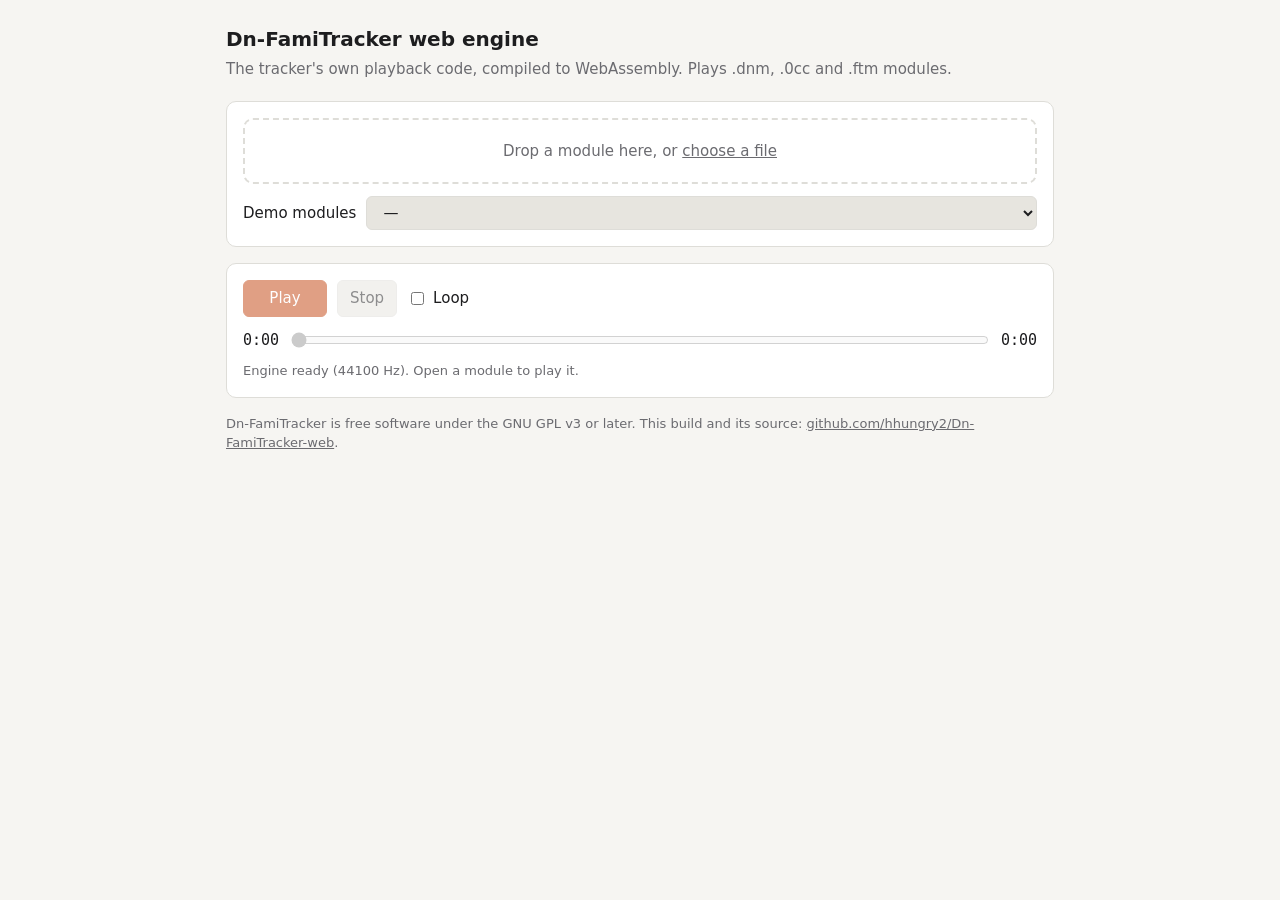
==== web/html/index.html @ 6a3c028e "web: WebAssembly build of the playback engine The module loader, sound generator, channel handlers a" ====
<!doctype html>
<html lang="en">
<head>
<meta charset="utf-8">
<meta name="viewport" content="width=device-width, initial-scale=1">
<title>Dn-FamiTracker web engine</title>
<style>
  :root {
    --bg: #f6f5f2; --panel: #ffffff; --text: #1d1d1f; --muted: #6b6b70; --line: #deddd8;
    --accent: #c2410c; --accent-text: #ffffff; --off: #e7e5df; --mono: ui-monospace, "SFMono-Regular", Consolas, monospace;
  }
  @media (prefers-color-scheme: dark) {
    :root { --bg: #151517; --panel: #1f1f22; --text: #ececef; --muted: #9a9aa2; --line: #333338; --accent: #fb923c; --accent-text: #151517; --off: #2a2a2e; }
  }
  * { box-sizing: border-box; }
  body { margin: 0; background: var(--bg); color: var(--text); font: 15px/1.5 system-ui, sans-serif; }
  main { max-width: 860px; margin: 0 auto; padding: 24px 16px 48px; }
  h1 { font-size: 20px; margin: 0 0 4px; }
  .sub { color: var(--muted); margin: 0 0 20px; }
  section { background: var(--panel); border: 1px solid var(--line); border-radius: 10px; padding: 16px; margin-bottom: 16px; }
  #drop { border: 2px dashed var(--line); border-radius: 10px; padding: 20px; text-align: center; color: var(--muted); }
  #drop.over { border-color: var(--accent); color: var(--text); }
  .row { display: flex; gap: 10px; align-items: center; flex-wrap: wrap; }
  button, select { font: inherit; color: var(--text); background: var(--off); border: 1px solid var(--line); border-radius: 6px; padding: 6px 12px; cursor: pointer; }
  select { max-width: 100%; min-width: 0; }
  #demo { flex: 1; }
  button:disabled { opacity: 0.5; cursor: default; }
  button.primary { background: var(--accent); color: var(--accent-text); border-color: var(--accent); min-width: 84px; }
  input[type=range] { flex: 1; min-width: 0; accent-color: var(--accent); }
  .seekbar { flex-wrap: nowrap; }
  .time { font-family: var(--mono); font-variant-numeric: tabular-nums; }
  h2 { font-size: 17px; margin: 0 0 2px; }
  dl { display: grid; grid-template-columns: max-content 1fr; gap: 2px 14px; margin: 12px 0 0; }
  dt { color: var(--muted); }
  dd { margin: 0; overflow-wrap: anywhere; }
  #channels { display: flex; flex-wrap: wrap; gap: 6px; margin-top: 12px; }
  #channels button { font-family: var(--mono); font-size: 13px; padding: 4px 8px; background: var(--accent); color: var(--accent-text); border-color: var(--accent); }
  #channels button.muted { background: var(--off); color: var(--muted); border-color: var(--line); text-decoration: line-through; }
  #position { font-family: var(--mono); color: var(--muted); margin-top: 10px; }
  #status { color: var(--muted); font-size: 13px; min-height: 1.5em; }
  #status.error { color: #dc2626; }
  footer { color: var(--muted); font-size: 13px; }
  footer a { color: inherit; }
</style>
</head>
<body>
<main>
  <h1>Dn-FamiTracker web engine</h1>
  <p class="sub">The tracker's own playback code, compiled to WebAssembly. Plays .dnm, .0cc and .ftm modules.</p>

  <section>
    <div id="drop">Drop a module here, or <label><u>choose a file</u><input id="file" type="file" accept=".dnm,.0cc,.ftm" hidden></label></div>
    <div class="row" style="margin-top:12px" id="demoRow" hidden>
      <label for="demo">Demo modules</label>
      <select id="demo"><option value="">—</option></select>
    </div>
  </section>

  <section>
    <div class="row">
      <button id="play" class="primary" disabled>Play</button>
      <button id="stop" disabled>Stop</button>
      <select id="track" hidden></select>
      <label class="row" style="gap:6px"><input id="loop" type="checkbox"> Loop</label>
    </div>
    <div class="row seekbar" style="margin-top:12px">
      <span class="time" id="now">0:00</span>
      <input id="seek" type="range" min="0" max="0" value="0" step="100" disabled>
      <span class="time" id="length">0:00</span>
    </div>
    <div id="position"></div>
    <div id="status">Loading engine…</div>
  </section>

  <section id="info" hidden>
    <h2 id="title"></h2>
    <div id="author" class="sub" style="margin:0"></div>
    <dl id="details"></dl>
    <div id="channels"></div>
  </section>

  <footer>
    Dn-FamiTracker is free software under the GNU GPL v3 or later. This build and its source:
    <a href="https://github.com/hhungry2/Dn-FamiTracker-web">github.com/hhungry2/Dn-FamiTracker-web</a>.
  </footer>
</main>

<script type="module">
import { DnFTPlayer } from './dnft-player.mjs';

const $ = id => document.getElementById(id);
const status = (text, error = false) => { $('status').textContent = text; $('status').classList.toggle('error', error); };
const clock = ms => { const s = Math.floor(ms / 1000); return `${Math.floor(s / 60)}:${String(s % 60).padStart(2, '0')}`; };

let player = null;
let bytes = null;
let meta = null;
let muted = [];
let seeking = false;

async function engine() {
  if (!player) {
    player = await DnFTPlayer.create();
    player.onposition = ms => {
      if (!seeking) $('seek').value = ms;
      $('now').textContent = clock(ms);
    };
    player.onstate = s => {
      $('position').textContent =
        `frame ${String(s.position).padStart(2, '0')}  row ${String(s.line).padStart(3, '0')}  speed ${s.tempo}  tempo ${s.ftTempo}`;
    };
    player.onended = () => { player.pause(); updatePlay(); status('Ended.'); };
    player.onload = ({ ms, budgetMs }) => status(`Rendering at ${(budgetMs / ms).toFixed(0)}x realtime, ${player.context.sampleRate} Hz`);
    player.setIntProperty('zxtune.sound.loop', $('loop').checked ? 1 : 0);
  }
  return player;
}

function updatePlay() {
  $('play').textContent = player?.playing ? 'Pause' : 'Play';
}

function showInfo() {
  $('info').hidden = false;
  $('title').textContent = meta.title || '(untitled)';
  $('author').textContent = [meta.author, meta.copyright].filter(Boolean).join(' · ');
  const rows = [
    ['Program', `${meta.program} (${meta.type})`],
    ['Chips', meta.chips],
    ['Machine', `${meta.computer}, ${meta.frameRate} Hz engine`],
    ['Track', meta.tracks > 1 ? `${meta.track} of ${meta.tracks}${meta.trackTitle ? ` — ${meta.trackTitle}` : ''}` : meta.trackTitle || '1'],
    ['Length', meta.loopMs ? `${clock(meta.durationMs)} (loops after, ${clock(meta.loopMs)} loop)` : `${clock(meta.durationMs)} (then halts)`],
  ];
  if (meta.comment) rows.push(['Comment', meta.comment]);
  $('details').replaceChildren(...rows.flatMap(([k, v]) => {
    const dt = document.createElement('dt'); dt.textContent = k;
    const dd = document.createElement('dd'); dd.textContent = v;
    return [dt, dd];
  }));
  muted = meta.channels.map(() => false);
  $('channels').replaceChildren(...meta.channels.map((c, i) => {
    const b = document.createElement('button');
    b.textContent = c.shortName;
    b.title = `${c.name} — click to mute`;
    b.onclick = () => {
      muted[i] = !muted[i];
      b.classList.toggle('muted', muted[i]);
      player.setIntProperty('zxtune.core.channels_mask', muted.reduce((m, on, ch) => on ? m | (1 << ch) : m, 0));
    };
    return b;
  }));
  player.setIntProperty('zxtune.core.channels_mask', 0);
}

async function open(subpath = '') {
  const p = await engine();
  try {
    meta = await p.open(bytes, subpath);
  } catch (e) {
    status(`Could not open the module: ${e.message}`, true);
    return;
  }
  $('seek').max = meta.durationMs;
  $('seek').value = 0;
  $('seek').disabled = false;
  $('length').textContent = clock(meta.durationMs);
  $('play').disabled = $('stop').disabled = false;
  showInfo();
  await p.play();
  updatePlay();
}

async function load(data, name) {
  bytes = new Uint8Array(data);
  const p = await engine();
  status(`Opening ${name}…`);
  const tracks = await p.detect(bytes).catch(() => []);
  if (!tracks.length) {
    status(`${name} is not a module this engine plays.`, true);
    return;
  }
  $('track').hidden = tracks.length < 2;
  $('track').replaceChildren(...tracks.map((t, i) => new Option(`#${i + 1} ${t.title}`, t.subpath)));
  await open(tracks[0].subpath);
}

$('file').onchange = async e => {
  const file = e.target.files[0];
  if (file) await load(await file.arrayBuffer(), file.name);
};
const drop = $('drop');
drop.ondragover = e => { e.preventDefault(); drop.classList.add('over'); };
drop.ondragleave = () => drop.classList.remove('over');
drop.ondrop = async e => {
  e.preventDefault();
  drop.classList.remove('over');
  const file = e.dataTransfer.files[0];
  if (file) await load(await file.arrayBuffer(), file.name);
};

$('track').onchange = () => open($('track').value);
$('play').onclick = async () => {
  if (player.playing) await player.pause(); else await player.play();
  updatePlay();
};
$('stop').onclick = async () => {
  await player.pause();
  player.seek(0);
  $('seek').value = 0;
  $('now').textContent = clock(0);
  updatePlay();
};
$('seek').oninput = () => { seeking = true; $('now').textContent = clock(Number($('seek').value)); };
$('seek').onchange = () => { seeking = false; player.seek(Number($('seek').value)); };
$('loop').onchange = () => player?.setIntProperty('zxtune.sound.loop', $('loop').checked ? 1 : 0);

// Modules shipped next to the page, if the build put any there
fetch('demo/index.json').then(r => r.ok ? r.json() : []).then(list => {
  if (!list.length) return;
  $('demoRow').hidden = false;
  $('demo').append(...list.map(name => new Option(name.replace(/\.(dnm|0cc|ftm)$/i, ''), name)));
  $('demo').onchange = async () => {
    const name = $('demo').value;
    if (!name) return;
    const r = await fetch(`demo/${encodeURIComponent(name)}`);
    await load(await r.arrayBuffer(), name);
  };
}).catch(() => {});

engine().then(p => status(`Engine ready (${p.context.sampleRate} Hz). Open a module to play it.`),
              e => status(e.message, true));
</script>
</body>
</html>
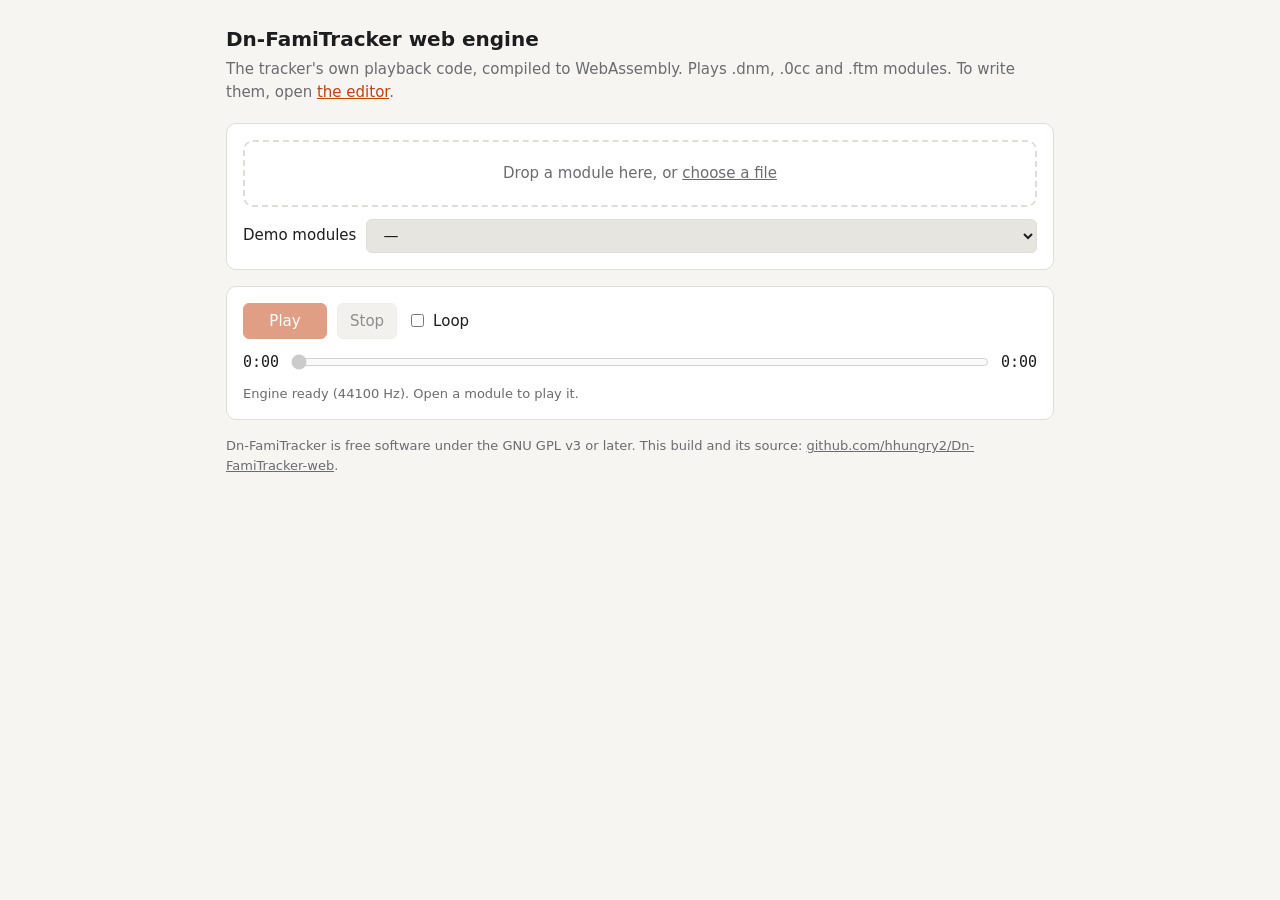
==== commit 9e1ce29e: "web: the editor A tracker in the page on editing sessions (editor.html).  - dnft-session-engine.mjs," ====
--- a/web/html/index.html
+++ b/web/html/index.html
@@ -17,6 +17,7 @@
   main { max-width: 860px; margin: 0 auto; padding: 24px 16px 48px; }
   h1 { font-size: 20px; margin: 0 0 4px; }
   .sub { color: var(--muted); margin: 0 0 20px; }
+  .sub a { color: var(--accent); }
   section { background: var(--panel); border: 1px solid var(--line); border-radius: 10px; padding: 16px; margin-bottom: 16px; }
   #drop { border: 2px dashed var(--line); border-radius: 10px; padding: 20px; text-align: center; color: var(--muted); }
   #drop.over { border-color: var(--accent); color: var(--text); }
@@ -46,7 +47,7 @@
 <body>
 <main>
   <h1>Dn-FamiTracker web engine</h1>
-  <p class="sub">The tracker's own playback code, compiled to WebAssembly. Plays .dnm, .0cc and .ftm modules.</p>
+  <p class="sub">The tracker's own playback code, compiled to WebAssembly. Plays .dnm, .0cc and .ftm modules. To write them, open <a href="editor.html">the editor</a>.</p>
 
   <section>
     <div id="drop">Drop a module here, or <label><u>choose a file</u><input id="file" type="file" accept=".dnm,.0cc,.ftm" hidden></label></div>
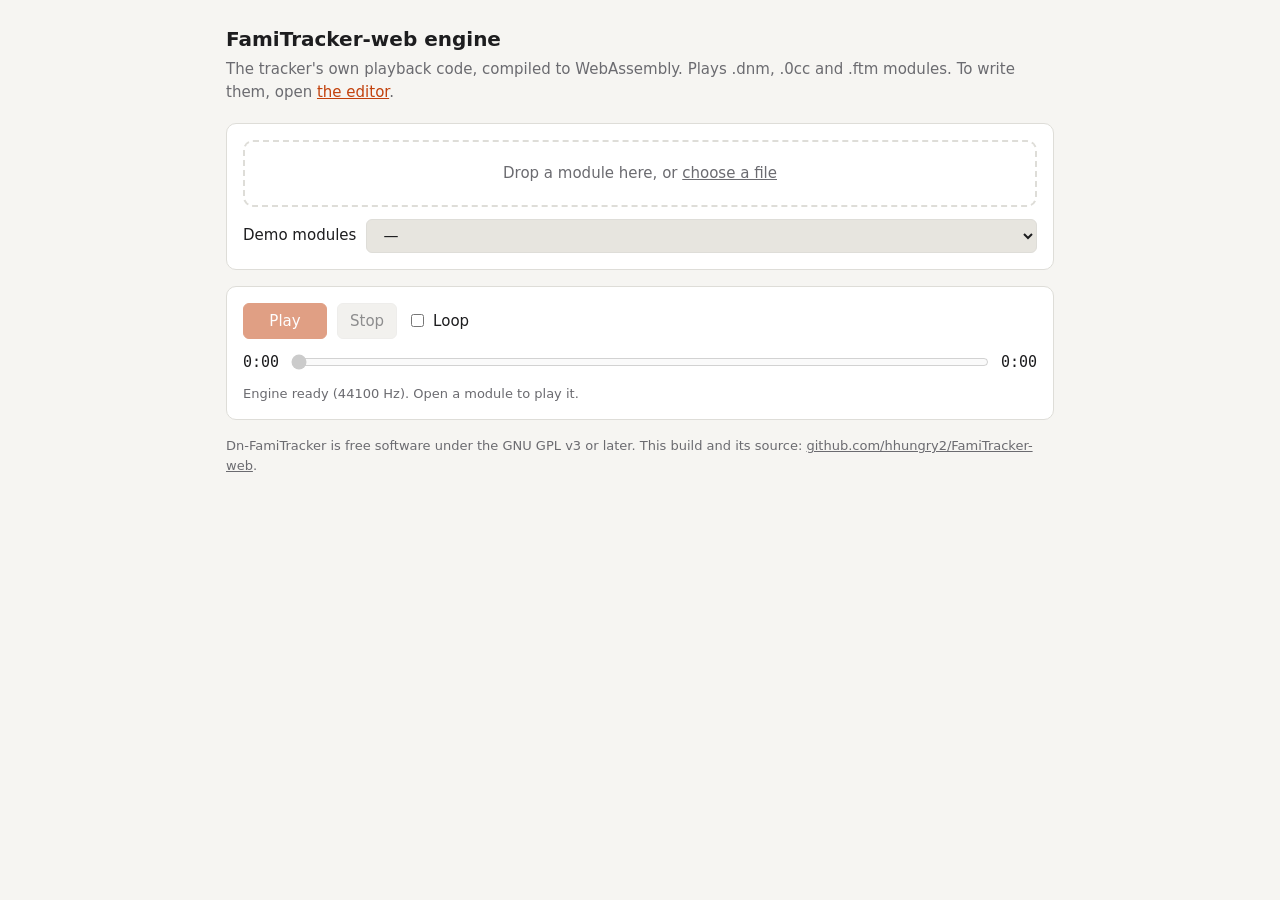
==== commit 7ae41891: "Rename the app and repository to FamiTracker-web Co-Authored-By: Claude Sonnet 5 <noreply@anthropic." ====
--- a/web/html/index.html
+++ b/web/html/index.html
@@ -3,7 +3,7 @@
 <head>
 <meta charset="utf-8">
 <meta name="viewport" content="width=device-width, initial-scale=1">
-<title>Dn-FamiTracker web engine</title>
+<title>FamiTracker-web engine</title>
 <style>
   :root {
     --bg: #f6f5f2; --panel: #ffffff; --text: #1d1d1f; --muted: #6b6b70; --line: #deddd8;
@@ -46,7 +46,7 @@
 </head>
 <body>
 <main>
-  <h1>Dn-FamiTracker web engine</h1>
+  <h1>FamiTracker-web engine</h1>
   <p class="sub">The tracker's own playback code, compiled to WebAssembly. Plays .dnm, .0cc and .ftm modules. To write them, open <a href="editor.html">the editor</a>.</p>
 
   <section>
@@ -82,7 +82,7 @@
 
   <footer>
     Dn-FamiTracker is free software under the GNU GPL v3 or later. This build and its source:
-    <a href="https://github.com/hhungry2/Dn-FamiTracker-web">github.com/hhungry2/Dn-FamiTracker-web</a>.
+    <a href="https://github.com/hhungry2/FamiTracker-web">github.com/hhungry2/FamiTracker-web</a>.
   </footer>
 </main>
 
